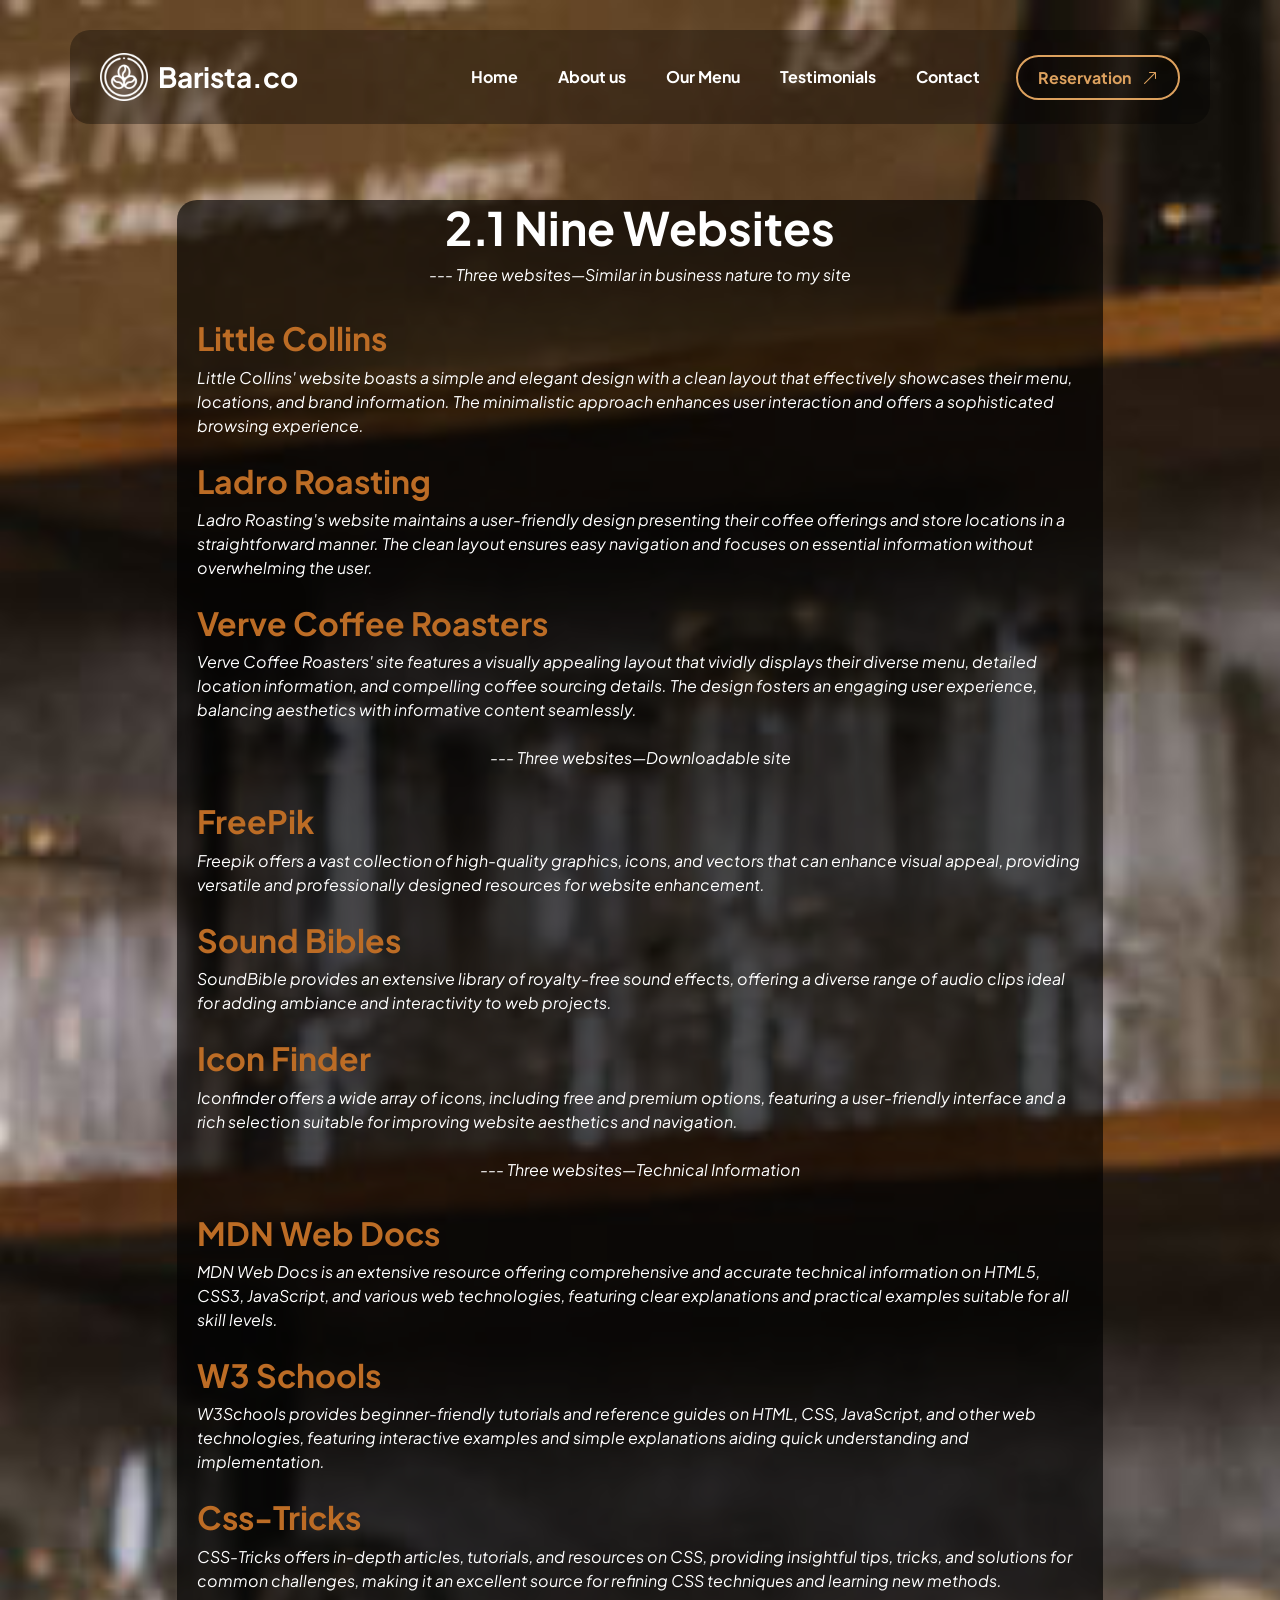
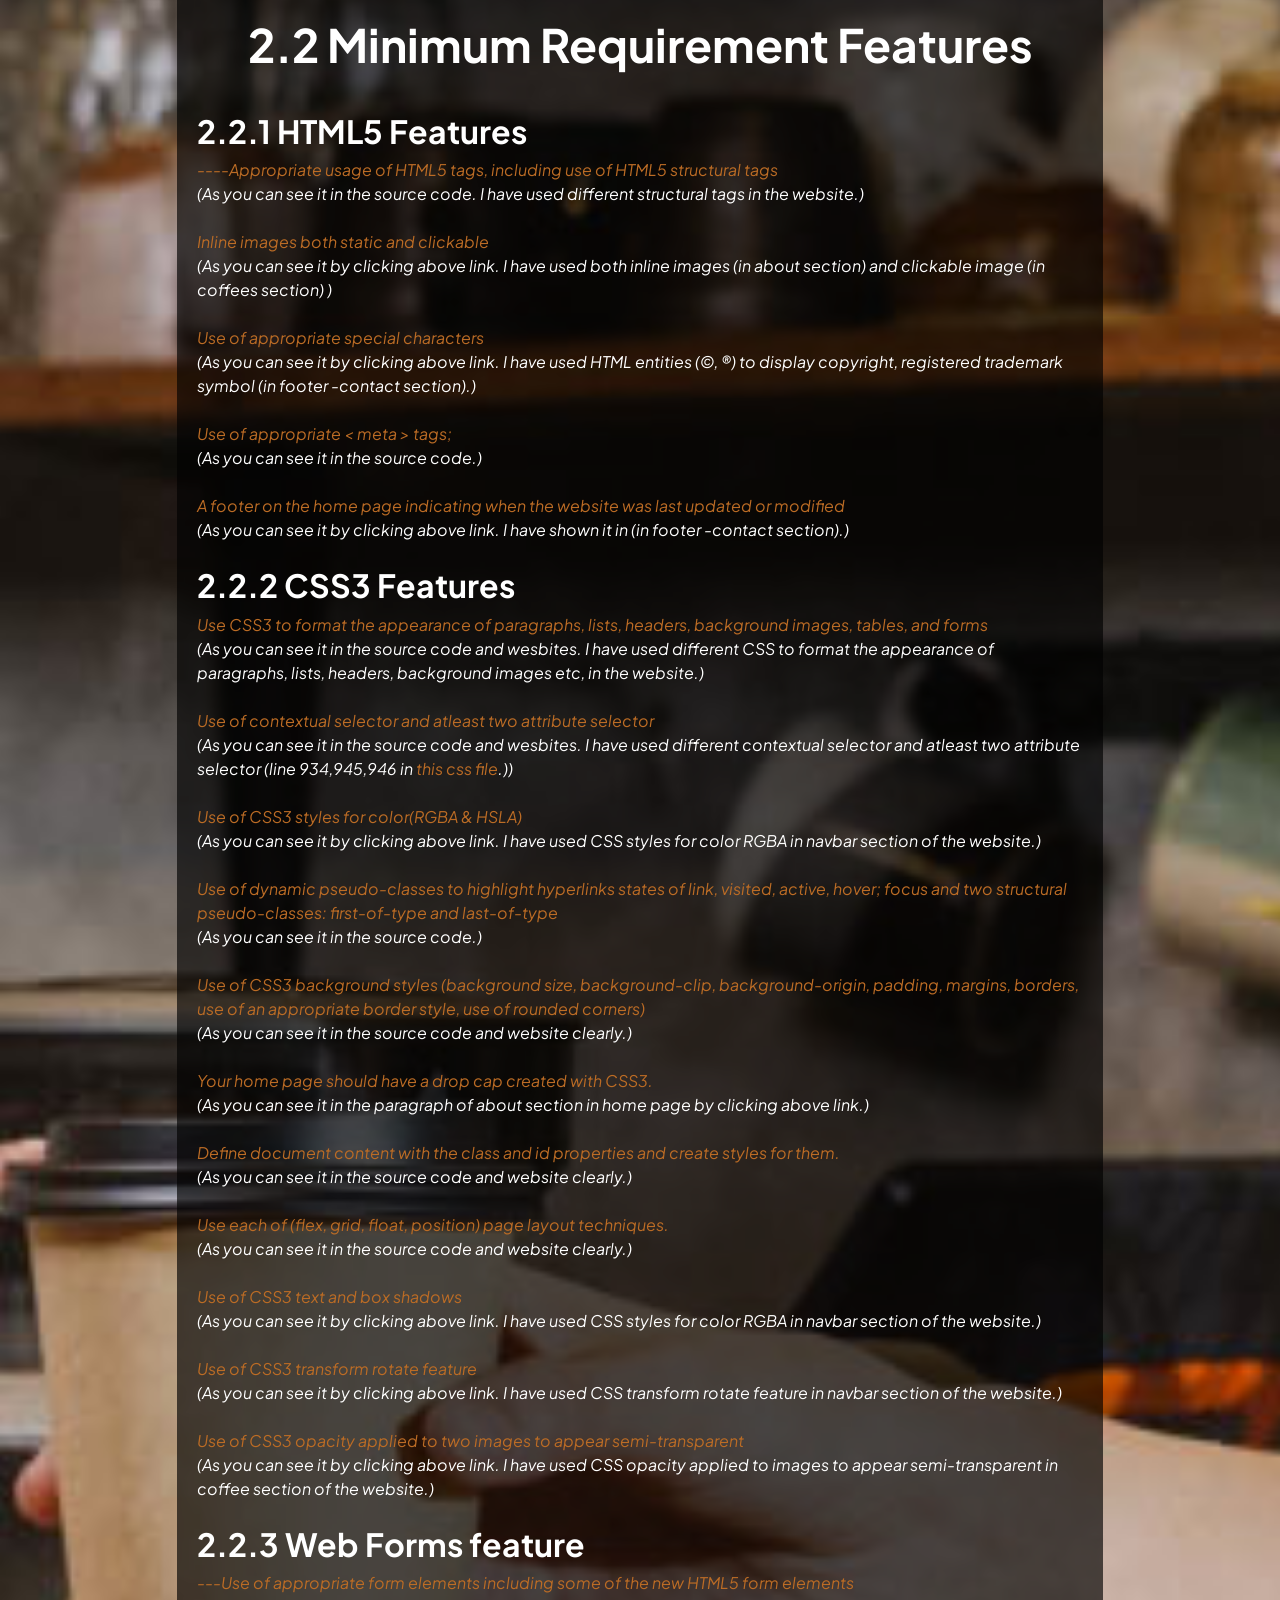
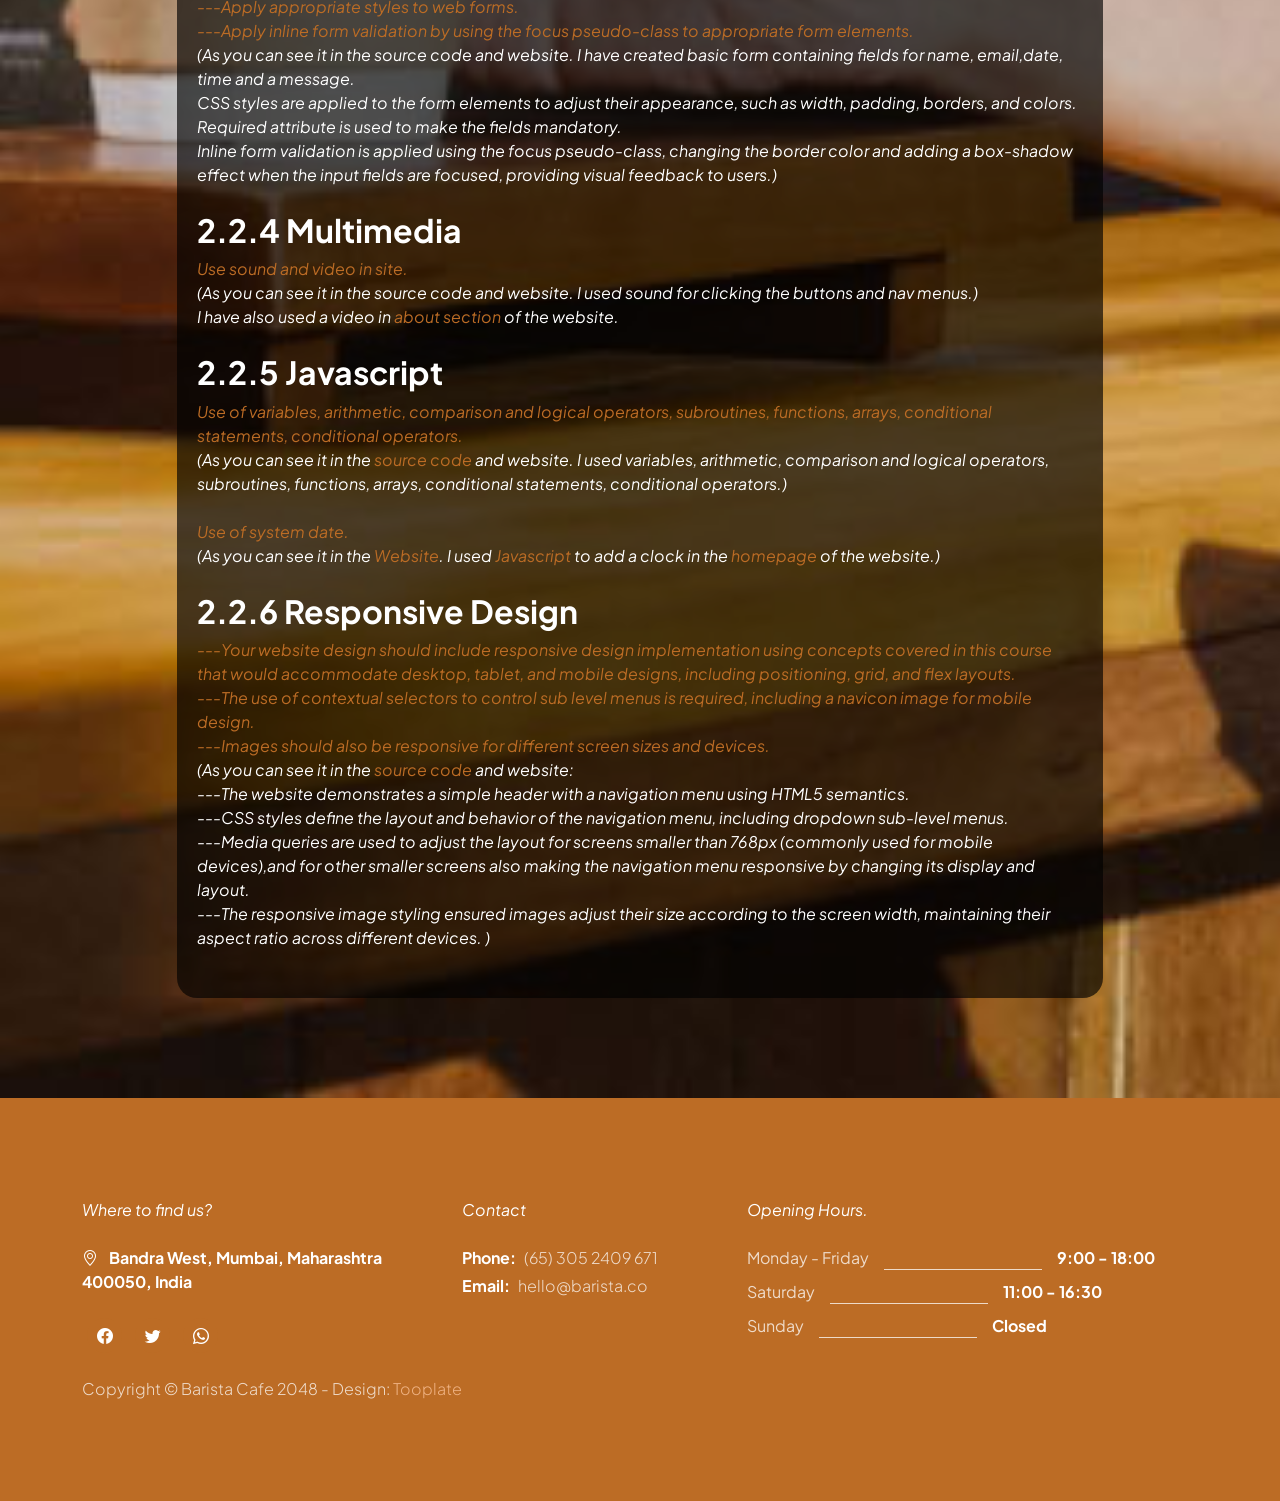
==== reference.html @ 6280be95 "Add files via upload intial commit" ====
<!doctype html>
<html lang="en">

<head>
    <meta charset="utf-8">
    <meta name="viewport" content="width=device-width, initial-scale=1">

    <meta name="description" content="">
    <meta name="author" content="">

    <title>Cross Reference - Barista Cafe</title>

    <!-- favicon link -->
    <link rel="icon" href="images/coffee-beans.png">

    <!-- CSS FILES -->
    <link rel="preconnect" href="https://fonts.googleapis.com">

    <link rel="preconnect" href="https://fonts.gstatic.com" crossorigin>

    <link
        href="https://fonts.googleapis.com/css2?family=Plus+Jakarta+Sans:ital,wght@0,200;0,400;0,600;0,700;1,200;1,700&display=swap"
        rel="stylesheet">

    <link href="css/bootstrap.min.css" rel="stylesheet">

    <link href="css/bootstrap-icons.css" rel="stylesheet">

    <link href="css/vegas.min.css" rel="stylesheet">

    <link href="css/tooplate-barista.css" rel="stylesheet">
    <!--

Tooplate 2137 Barista

https://www.tooplate.com/view/2137-barista-cafe

Bootstrap 5 HTML CSS Template

-->
</head>

<body class="reservation-page">

    <main>
        <nav class="navbar navbar-expand-lg">
            <div class="container">
                <a class="navbar-brand d-flex align-items-center" href="index.html">
                    <img src="images/coffee-beans.png" class="navbar-brand-image img-fluid" alt="">
                    Barista.co
                </a>

                <button class="navbar-toggler" type="button" data-bs-toggle="collapse" data-bs-target="#navbarNav"
                    aria-controls="navbarNav" aria-expanded="false" aria-label="Toggle navigation">
                    <span class="navbar-toggler-icon"></span>
                </button>

                <div class="collapse navbar-collapse" id="navbarNav">
                    <ul class="navbar-nav ms-lg-auto">
                        <li class="nav-item">
                            <a class="nav-link" href="index.html#section_1">Home</a>
                        </li>

                        <li class="nav-item">
                            <a class="nav-link" href="index.html#section_2">About us</a>
                        </li>

                        <li class="nav-item">
                            <a class="nav-link" href="index.html#section_3">Our Menu</a>
                        </li>

                        <li class="nav-item">
                            <a class="nav-link" href="index.html#section_4">Testimonials</a>
                        </li>

                        <li class="nav-item">
                            <a class="nav-link" href="index.html#section_5">Contact</a>
                        </li>
                    </ul>

                    <div class="ms-lg-3">
                        <a class="btn custom-btn custom-border-btn" href="reservation.html">
                            Reservation
                            <i class="bi-arrow-up-right ms-2"></i>
                        </a>
                    </div>
                </div>
            </div>
        </nav>

        <!-- audio -->
        <audio id="audioPlayer">
            <source src="audios/click-sfx.mp3" type="audio/mpeg">
            Your browser does not support the audio element.
        </audio>
        <!-- audio -->


        <section class="booking-section section-padding">
            <div class="container">
                <div class="row">

                    <div class="col-lg-10 col-12 mx-auto">
                        <div class="booking-form-wrap">
                            <div class="row">
                                <div class="col-12 p-0">
                                    <!-- ############### 2.1 Nine Websites ###################-->
                                    <div class="text-center mb-4 pb-lg-2">
                                        <h2 class="text-white">2.1 Nine Websites</h2>
                                        <em class="text-white">--- Three websites—Similar in business nature to my
                                            site</em>
                                    </div>

                                    <div class="text-left p-0-2">

                                        <div class="mb-3 pb-lg-2">
                                            <h3 class="text-white"><a href="https://www.littlecollinsnyc.com/"
                                                    target="_blank">Little
                                                    Collins</a></h3>
                                            <em class="text-white">Little Collins' website boasts a simple and
                                                elegant design with a clean layout that effectively showcases their
                                                menu,
                                                locations, and brand information. The minimalistic approach enhances
                                                user
                                                interaction and offers a sophisticated browsing experience.</em>
                                        </div>

                                        <div class="mb-3 pb-lg-2">
                                            <h3 class="text-white"><a href="https://www.caffeladro.com/"
                                                    target="_blank">Ladro
                                                    Roasting</a>
                                            </h3>
                                            <em class="text-white">Ladro Roasting's website maintains a user-friendly
                                                design presenting their coffee offerings and store locations in a
                                                straightforward manner. The clean layout ensures easy navigation and
                                                focuses
                                                on essential information without overwhelming the user.</em>
                                        </div>

                                        <div class="mb-3 pb-lg-2">
                                            <h3 class="text-white"><a href="https://www.vervecoffee.com/"
                                                    target="_blank">Verve Coffee
                                                    Roasters</a></h3>
                                            <em class="text-white">Verve Coffee Roasters' site features a visually
                                                appealing layout that vividly displays their diverse menu, detailed
                                                location
                                                information, and compelling coffee sourcing details. The design fosters
                                                an
                                                engaging user experience, balancing aesthetics with informative content
                                                seamlessly.</em>
                                        </div>

                                    </div>

                                    <div class="text-center mb-4 pb-lg-2">
                                        <em class="text-white">--- Three websites—Downloadable
                                            site</em>
                                    </div>
                                    <div class="text-left p-0-2">

                                        <div class="mb-3 pb-lg-2">
                                            <h3 class="text-white"><a href="https://www.freepik.com/"
                                                    target="_blank">FreePik</a></h3>
                                            <em class="text-white">Freepik offers a vast collection of high-quality
                                                graphics, icons, and vectors that can enhance visual appeal, providing
                                                versatile and professionally designed resources for website
                                                enhancement.</em>
                                        </div>

                                        <div class="mb-3 pb-lg-2">
                                            <h3 class="text-white"><a href="https://soundbible.com/"
                                                    target="_blank">Sound Bibles</a>
                                            </h3>
                                            <em class="text-white"> SoundBible provides an extensive library of
                                                royalty-free sound effects, offering a diverse range of audio clips
                                                ideal for adding ambiance and interactivity to web projects.</em>
                                        </div>

                                        <div class="mb-3 pb-lg-2">
                                            <h3 class="text-white"><a href="https://www.iconfinder.com/"
                                                    target="_blank">Icon Finder</a></h3>
                                            <em class="text-white"> Iconfinder offers a wide array of icons, including
                                                free and premium options, featuring a user-friendly interface and a rich
                                                selection suitable for improving website aesthetics and navigation.</em>
                                        </div>

                                    </div>

                                    <div class="text-center mb-4 pb-lg-2">
                                        <em class="text-white">--- Three websites—Technical Information</em>
                                    </div>

                                    <div class="text-left p-0-2">

                                        <div class="mb-3 pb-lg-2">
                                            <h3 class="text-white"><a href="https://developer.mozilla.org/en-US/"
                                                    target="_blank">MDN Web Docs</a></h3>
                                            <em class="text-white">MDN Web Docs is an extensive resource offering
                                                comprehensive and accurate technical information on HTML5, CSS3,
                                                JavaScript, and various web technologies, featuring clear explanations
                                                and practical examples suitable for all skill levels.</em>
                                        </div>

                                        <div class="mb-3 pb-lg-2">
                                            <h3 class="text-white"><a href="https://www.w3schools.com/"
                                                    target="_blank">W3
                                                    Schools</a>
                                            </h3>
                                            <em class="text-white"> W3Schools provides beginner-friendly tutorials and
                                                reference guides on HTML, CSS, JavaScript, and other web technologies,
                                                featuring interactive examples and simple explanations aiding quick
                                                understanding and implementation.</em>
                                        </div>

                                        <div class="mb-3 pb-lg-2">
                                            <h3 class="text-white"><a href="https://css-tricks.com/"
                                                    target="_blank">Css-Tricks</a></h3>
                                            <em class="text-white">CSS-Tricks offers in-depth articles, tutorials, and
                                                resources on CSS, providing insightful tips, tricks, and solutions for
                                                common challenges, making it an excellent source for refining CSS
                                                techniques and learning new methods.</em>
                                        </div>

                                    </div>

                                    <!-- ######################################################## -->

                                    <!-- ################ 2.2 Minimum Requirement Features ###########-->
                                    <div class="text-center mb-4 pb-lg-2">
                                        <h2 class="text-white">2.2 Minimum Requirement Features</h2>
                                    </div>

                                    <div class="text-left p-0-2">
                                        <div class="mb-3 pb-lg-2">

                                            <!-- 2.2.1 HTML5 Features -->
                                            <h3 class="text-white">2.2.1 HTML5 Features </h3>
                                            <em class="text-white">

                                                <a href="index.html">
                                                    ----Appropriate usage of HTML5 tags, including use of HTML5
                                                    structural tags
                                                </a>
                                                <br>
                                                <em>(As you can see it in the source code. I have used different
                                                    structural tags in the website.)
                                                </em>
                                                <br>
                                                <br>

                                                <a href="index.html#section_3">
                                                    Inline images both static and clickable
                                                </a>
                                                <br>
                                                <em>(As you can see it by clicking above link. I have used both inline
                                                    images (in about section) and clickable image (in coffees section) )
                                                </em>
                                                <br>
                                                <br>

                                                <a href="index.html#section_6">
                                                    Use of appropriate special characters
                                                </a>
                                                <br>
                                                <em>(As you can see it by clicking above link. I have used HTML entities
                                                    (&copy;, &reg;) to display copyright, registered trademark symbol
                                                    (in footer -contact section).)
                                                </em>
                                                <br>
                                                <br>

                                                <a href="#">
                                                    Use of appropriate
                                                    &lt; meta &gt tags;
                                                </a>
                                                <br>
                                                <em>(As you can see it in the source code.)
                                                </em>
                                                <br>
                                                <br>

                                                <a href="index.html#section_6">
                                                    A footer on the home page indicating when the website was last
                                                    updated or modified
                                                </a>
                                                <br>
                                                <em>(As you can see it by clicking above link. I have shown it in
                                                    (in footer -contact section).)
                                                </em>
                                                <br>
                                                <br>
                                            </em>
                                            <!-- 2.2.1 HTML5 Features -->

                                            <!-- 2.2.2 CSS3 Features -->
                                            <h3 class="text-white">2.2.2 CSS3 Features </h3>
                                            <em class="text-white">

                                                <a href="index.html">
                                                    Use CSS3 to format the appearance of paragraphs, lists, headers,
                                                    background images, tables, and forms
                                                </a>
                                                <br>
                                                <em>(As you can see it in the source code and wesbites. I have used
                                                    different CSS to format the appearance of paragraphs, lists,
                                                    headers,
                                                    background images etc, in the website.)
                                                </em>
                                                <br>
                                                <br>

                                                <a href="#">
                                                    Use of contextual selector and atleast two attribute selector
                                                </a>
                                                <br>
                                                <em>(As you can see it in the source code and wesbites. I have used
                                                    different
                                                    contextual selector and atleast two attribute selector (line
                                                    934,945,946 in <a href="css/tooplate-barista.css">this css
                                                        file</a>.))
                                                    <br>
                                                    <br>

                                                    <a href="index.html">
                                                        Use of CSS3 styles for color(RGBA & HSLA)
                                                    </a>
                                                    <br>
                                                    <em>(As you can see it by clicking above link. I have used CSS
                                                        styles for color RGBA in navbar section of the website.)
                                                    </em>
                                                    <br>
                                                    <br>

                                                    <a href="css/tooplate-barista.css">
                                                        Use of dynamic pseudo-classes to highlight hyperlinks states of
                                                        link, visited, active, hover; focus and two structural
                                                        pseudo-classes: first-of-type and last-of-type
                                                    </a>
                                                    <br>
                                                    <em>(As you can see it in the source code.)
                                                    </em>
                                                    <br>
                                                    <br>

                                                    <a href="css/tooplate-barista.css">
                                                        Use of CSS3 background styles (background size, background-clip,
                                                        background-origin, padding, margins, borders, use of an
                                                        appropriate border style, use of rounded corners)
                                                    </a>
                                                    <br>
                                                    <em>(As you can see it in the source code and website clearly.)
                                                    </em>
                                                    <br>
                                                    <br>

                                                    <a href="index.html#section_2">
                                                        Your home page should have a drop cap created with CSS3.
                                                    </a>
                                                    <br>
                                                    <em>(As you can see it in the paragraph of about section in home
                                                        page by clicking above link.)
                                                    </em>
                                                    <br>
                                                    <br>

                                                    <a href="css/tooplate-barista.css">
                                                        Define document content with the class and id properties and
                                                        create styles for them.
                                                    </a>
                                                    <br>
                                                    <em>(As you can see it in the source code and website clearly.)
                                                    </em>
                                                    <br>
                                                    <br>

                                                    <a href="css/tooplate-barista.css">
                                                        Use each of (flex, grid, float, position) page layout
                                                        techniques.
                                                    </a>
                                                    <br>
                                                    <em>(As you can see it in the source code and website clearly.)
                                                    </em>
                                                    <br>
                                                    <br>

                                                    <a href="index.html">
                                                        Use of CSS3 text and box shadows
                                                    </a>
                                                    <br>
                                                    <em>(As you can see it by clicking above link. I have used CSS
                                                        styles for color RGBA in navbar section of the website.)
                                                    </em>
                                                    <br>
                                                    <br>

                                                    <a href="index.html">
                                                        Use of CSS3 transform rotate feature
                                                    </a>
                                                    <br>
                                                    <em>(As you can see it by clicking above link. I have used CSS
                                                        transform rotate feature in navbar section of the website.)
                                                    </em>
                                                    <br>
                                                    <br>

                                                    <a href="index.html#section_3">
                                                        Use of CSS3 opacity applied to two images to appear
                                                        semi-transparent
                                                    </a>
                                                    <br>
                                                    <em>(As you can see it by clicking above link. I have used CSS
                                                        opacity applied to images to appear
                                                        semi-transparent in coffee section of the website.)
                                                    </em>
                                                    <br>
                                                    <br>
                                                </em>
                                            </em>
                                            <!-- 2.2.2 CSS3 Features -->


                                            <!-- 2.2.3 Web Forms -->
                                            <h3 class="text-white">2.2.3 Web Forms feature </h3>
                                            <em class="text-white">

                                                <a href="index.html">
                                                    ---Use of appropriate form elements including some of the new HTML5
                                                    form elements
                                                    <br>
                                                    ---Apply appropriate styles to web forms.
                                                    <br>
                                                    ---Apply inline form validation by using the focus pseudo-class to
                                                    appropriate form elements.
                                                </a>
                                                <br>
                                                <em>(As you can see it in the source code and website. I have created
                                                    basic form containing fields for name, email,date, time
                                                    and a message.
                                                    <br>
                                                    CSS styles are applied to the form elements to adjust their
                                                    appearance, such as width, padding, borders, and colors.
                                                    <br>
                                                    Required attribute is used to make the fields mandatory.
                                                    <br>
                                                    Inline form validation is applied using the focus pseudo-class,
                                                    changing the border color and adding a box-shadow effect when the
                                                    input fields are focused, providing visual feedback to users.)
                                                </em>
                                                <br>
                                                <br>
                                            </em>
                                            <!-- 2.2.3 Web Forms -->

                                            <!-- 2.2.4 Multimedia -->
                                            <h3 class="text-white">2.2.4 Multimedia </h3>
                                            <em class="text-white">

                                                <a href="index.html">
                                                    Use sound and video in site.
                                                </a>
                                                <br>
                                                <em>(As you can see it in the source code and website. I used sound for
                                                    clicking the buttons and nav menus.)
                                                    <br>
                                                    I have also used a video in <a href="index.html#section_2">about
                                                        section</a>
                                                    of the
                                                    website.
                                                </em>
                                                <br>
                                                <br>
                                            </em>
                                            <!-- 2.2.4 Multimedia -->

                                            <!-- 2.2.5 Javascript -->
                                            <h3 class="text-white">2.2.5 Javascript </h3>

                                            <em class="text-white">
                                                <a href="js/">
                                                    Use of variables, arithmetic, comparison and logical operators,
                                                    subroutines, functions, arrays, conditional statements, conditional
                                                    operators.
                                                </a>
                                                <br>
                                                <em>(As you can see it in the <a href="js/">source code</a> and website.
                                                    I used variables,
                                                    arithmetic, comparison and logical operators,
                                                    subroutines, functions, arrays, conditional statements, conditional
                                                    operators.)
                                                </em>
                                                <br>
                                                <br>

                                                <a href="index.html">
                                                    Use of system date.
                                                </a>
                                                <br>
                                                <em>(As you can see it in the <a href="index.html">Website</a>.
                                                    I used <a href="js/site-clock.js">Javascript</a> to add a clock in
                                                    the <a href="index.html">homepage</a> of the website.)
                                                </em>
                                                <br>
                                                <br>
                                            </em>
                                            <!-- 2.2.5 Javascript -->

                                            <!-- 2.2.6  Responsive Design -->
                                            <h3 class="text-white">2.2.6 Responsive Design </h3>

                                            <em class="text-white">
                                                <a href="index.html">
                                                    ---Your website design should include responsive design
                                                    implementation
                                                    using concepts covered in this course that would accommodate
                                                    desktop, tablet, and mobile designs, including positioning, grid,
                                                    and flex layouts.
                                                    <br>
                                                    ---The use of contextual selectors to control sub level menus is
                                                    required, including a navicon image for mobile design.
                                                    <br>
                                                    ---Images should also be responsive for different screen sizes and
                                                    devices.
                                                </a>
                                                <br>
                                                <em>(As you can see it in the <a href="css/">source code</a> and
                                                    website:
                                                    <br>
                                                    ---The website demonstrates a simple header with a navigation menu
                                                    using HTML5 semantics.
                                                    <br>
                                                    ---CSS styles define the layout and behavior of the navigation menu,
                                                    including dropdown sub-level menus.
                                                    <br>
                                                    ---Media queries are used to adjust the layout for screens smaller
                                                    than
                                                    768px (commonly used for mobile devices),and for other smaller
                                                    screens also making the navigation menu
                                                    responsive by changing its display and layout.
                                                    <br>
                                                    ---The responsive image styling ensured images adjust their size
                                                    according to the screen width, maintaining their aspect ratio across
                                                    different devices.
                                                    )
                                                </em>
                                                <br>
                                                <br>
                                            </em>
                                            <!-- 2.2.6 Responsive Design -->
                                        </div>
                                    </div>


                                    <!-- ######################################################## -->

                                </div>

                            </div>
                        </div>

                    </div>
                </div>
        </section>


        <footer class="site-footer">
            <div class="container">
                <div class="row">

                    <div class="col-lg-4 col-12 me-auto">
                        <em class="text-white d-block mb-4">Where to find us?</em>

                        <strong class="text-white">
                            <i class="bi-geo-alt me-2"></i>
                            Bandra West, Mumbai, Maharashtra 400050, India
                        </strong>

                        <ul class="social-icon mt-4">
                            <li class="social-icon-item">
                                <a href="#" class="social-icon-link bi-facebook">
                                </a>
                            </li>

                            <li class="social-icon-item">
                                <a href="https://x.com/minthu" target="_new" class="social-icon-link bi-twitter">
                                </a>
                            </li>

                            <li class="social-icon-item">
                                <a href="#" class="social-icon-link bi-whatsapp">
                                </a>
                            </li>
                        </ul>
                    </div>

                    <div class="col-lg-3 col-12 mt-4 mb-3 mt-lg-0 mb-lg-0">
                        <em class="text-white d-block mb-4">Contact</em>

                        <p class="d-flex mb-1">
                            <strong class="me-2">Phone:</strong>
                            <a href="tel: 305-240-9671" class="site-footer-link">
                                (65)
                                305 2409 671
                            </a>
                        </p>

                        <p class="d-flex">
                            <strong class="me-2">Email:</strong>

                            <a href="mailto:info@yourgmail.com" class="site-footer-link">
                                hello@barista.co
                            </a>
                        </p>
                    </div>


                    <div class="col-lg-5 col-12">
                        <em class="text-white d-block mb-4">Opening Hours.</em>

                        <ul class="opening-hours-list">
                            <li class="d-flex">
                                Monday - Friday
                                <span class="underline"></span>

                                <strong>9:00 - 18:00</strong>
                            </li>

                            <li class="d-flex">
                                Saturday
                                <span class="underline"></span>

                                <strong>11:00 - 16:30</strong>
                            </li>

                            <li class="d-flex">
                                Sunday
                                <span class="underline"></span>

                                <strong>Closed</strong>
                            </li>
                        </ul>
                    </div>

                    <div class="col-lg-8 col-12 mt-4">
                        <p class="copyright-text mb-0">Copyright © Barista Cafe 2048
                            - Design: <a rel="sponsored" href="https://www.tooplate.com" target="_blank">Tooplate</a>
                        </p>
                    </div>

                </div>
        </footer>
    </main>


    <!-- JAVASCRIPT FILES -->
    <script src="js/jquery.min.js"></script>
    <script src="js/bootstrap.min.js"></script>
    <script src="js/jquery.sticky.js"></script>
    <script src="js/vegas.min.js"></script>
    <script src="js/custom.js"></script>
    <script src="js/clicksound.js"></script>

</body>

</html>
---- css/vegas.min.css ----
.vegas-content-scrollable,
.vegas-overlay,
.vegas-slide,
.vegas-slide-inner,
.vegas-timer {
    position: absolute;
    top: 0;
    left: 0;
    bottom: 0;
    right: 0;
    overflow: hidden;
    border: none;
    padding: 0;
    margin: 0
}

.vegas-content-scrollable {
    position: relative;
    height: 100%;
    overflow: auto
}

.vegas-overlay {
    opacity: .5;
    background: url(./overlays/02.png) center center
}

.vegas-timer {
    top: auto;
    bottom: 0;
    height: 2px
}

.vegas-timer-progress {
    width: 0%;
    height: 100%;
    background: #fff;
    transition: width ease-out
}

.vegas-timer-running .vegas-timer-progress {
    width: 100%
}

.vegas-slide,
.vegas-slide-inner {
    margin: 0;
    padding: 0;
    background: center center no-repeat;
    transform: translateZ(0);
    will-change: transform, opacity
}

body .vegas-container {
    overflow: hidden !important;
    position: relative
}

.vegas-video {
    min-width: 100%;
    min-height: 100%;
    width: auto;
    height: auto
}

body.vegas-container {
    overflow: auto;
    position: static;
    z-index: -2
}

body.vegas-container>.vegas-overlay,
body.vegas-container>.vegas-slide,
body.vegas-container>.vegas-timer {
    position: fixed;
    z-index: -1
}

.vegas-transition-blur,
.vegas-transition-blur2 {
    opacity: 0;
    filter: blur(32px) brightness(1.01)
}

.vegas-transition-blur-in,
.vegas-transition-blur2-in {
    opacity: 1;
    filter: blur(0) brightness(1.01)
}

.vegas-transition-blur2-out {
    opacity: 0
}

.vegas-transition-burn,
.vegas-transition-burn2 {
    opacity: 0;
    filter: contrast(1000%) saturate(1000%)
}

.vegas-transition-burn-in,
.vegas-transition-burn2-in {
    opacity: 1;
    filter: contrast(100%) saturate(100%)
}

.vegas-transition-burn2-out {
    opacity: 0;
    filter: contrast(1000%) saturate(1000%)
}

.vegas-transition-fade,
.vegas-transition-fade2 {
    opacity: 0
}

.vegas-transition-fade-in,
.vegas-transition-fade2-in {
    opacity: 1
}

.vegas-transition-fade2-out {
    opacity: 0
}

.vegas-transition-flash,
.vegas-transition-flash2 {
    opacity: 0;
    filter: brightness(25)
}

.vegas-transition-flash-in,
.vegas-transition-flash2-in {
    opacity: 1;
    filter: brightness(1)
}

.vegas-transition-flash2-out {
    opacity: 0;
    filter: brightness(25)
}

.vegas-transition-negative,
.vegas-transition-negative2 {
    opacity: 0;
    filter: invert(100%)
}

.vegas-transition-negative-in,
.vegas-transition-negative2-in {
    opacity: 1;
    filter: invert(0)
}

.vegas-transition-negative2-out {
    opacity: 0;
    filter: invert(100%)
}

.vegas-transition-slideDown,
.vegas-transition-slideDown2 {
    transform: translateY(-100%)
}

.vegas-transition-slideDown-in,
.vegas-transition-slideDown2-in {
    transform: translateY(0)
}

.vegas-transition-slideDown2-out {
    transform: translateY(100%)
}

.vegas-transition-slideLeft,
.vegas-transition-slideLeft2 {
    transform: translateX(100%)
}

.vegas-transition-slideLeft-in,
.vegas-transition-slideLeft2-in {
    transform: translateX(0)
}

.vegas-transition-slideLeft2-out,
.vegas-transition-slideRight,
.vegas-transition-slideRight2 {
    transform: translateX(-100%)
}

.vegas-transition-slideRight-in,
.vegas-transition-slideRight2-in {
    transform: translateX(0)
}

.vegas-transition-slideRight2-out {
    transform: translateX(100%)
}

.vegas-transition-slideUp,
.vegas-transition-slideUp2 {
    transform: translateY(100%)
}

.vegas-transition-slideUp-in,
.vegas-transition-slideUp2-in {
    transform: translateY(0)
}

.vegas-transition-slideUp2-out {
    transform: translateY(-100%)
}

.vegas-transition-swirlLeft,
.vegas-transition-swirlLeft2 {
    transform: scale(2) rotate(35deg);
    opacity: 0
}

.vegas-transition-swirlLeft-in,
.vegas-transition-swirlLeft2-in {
    transform: scale(1) rotate(0);
    opacity: 1
}

.vegas-transition-swirlLeft2-out,
.vegas-transition-swirlRight,
.vegas-transition-swirlRight2 {
    transform: scale(2) rotate(-35deg);
    opacity: 0
}

.vegas-transition-swirlRight-in,
.vegas-transition-swirlRight2-in {
    transform: scale(1) rotate(0);
    opacity: 1
}

.vegas-transition-swirlRight2-out {
    transform: scale(2) rotate(35deg);
    opacity: 0
}

.vegas-transition-zoomIn,
.vegas-transition-zoomIn2 {
    transform: scale(0);
    opacity: 0
}

.vegas-transition-zoomIn-in,
.vegas-transition-zoomIn2-in {
    transform: scale(1);
    opacity: 1
}

.vegas-transition-zoomIn2-out,
.vegas-transition-zoomOut,
.vegas-transition-zoomOut2 {
    transform: scale(2);
    opacity: 0
}

.vegas-transition-zoomOut-in,
.vegas-transition-zoomOut2-in {
    transform: scale(1);
    opacity: 1
}

.vegas-transition-zoomOut2-out {
    transform: scale(0);
    opacity: 0
}

.vegas-animation-kenburns {
    -webkit-animation: kenburns ease-out;
    animation: kenburns ease-out
}

@-webkit-keyframes kenburns {
    0% {
        transform: scale(1.5)
    }

    100% {
        transform: scale(1)
    }
}

@keyframes kenburns {
    0% {
        transform: scale(1.5)
    }

    100% {
        transform: scale(1)
    }
}

.vegas-animation-kenburnsDownLeft {
    -webkit-animation: kenburnsDownLeft ease-out;
    animation: kenburnsDownLeft ease-out
}

@-webkit-keyframes kenburnsDownLeft {
    0% {
        transform: scale(1.5) translate(10%, -10%)
    }

    100% {
        transform: scale(1) translate(0, 0)
    }
}

@keyframes kenburnsDownLeft {
    0% {
        transform: scale(1.5) translate(10%, -10%)
    }

    100% {
        transform: scale(1) translate(0, 0)
    }
}

.vegas-animation-kenburnsDownRight {
    -webkit-animation: kenburnsDownRight ease-out;
    animation: kenburnsDownRight ease-out
}

@-webkit-keyframes kenburnsDownRight {
    0% {
        transform: scale(1.5) translate(-10%, -10%)
    }

    100% {
        transform: scale(1) translate(0, 0)
    }
}

@keyframes kenburnsDownRight {
    0% {
        transform: scale(1.5) translate(-10%, -10%)
    }

    100% {
        transform: scale(1) translate(0, 0)
    }
}

.vegas-animation-kenburnsDown {
    -webkit-animation: kenburnsDown ease-out;
    animation: kenburnsDown ease-out
}

@-webkit-keyframes kenburnsDown {
    0% {
        transform: scale(1.5) translate(0, -10%)
    }

    100% {
        transform: scale(1) translate(0, 0)
    }
}

@keyframes kenburnsDown {
    0% {
        transform: scale(1.5) translate(0, -10%)
    }

    100% {
        transform: scale(1) translate(0, 0)
    }
}

.vegas-animation-kenburnsLeft {
    -webkit-animation: kenburnsLeft ease-out;
    animation: kenburnsLeft ease-out
}

@-webkit-keyframes kenburnsLeft {
    0% {
        transform: scale(1.5) translate(10%, 0)
    }

    100% {
        transform: scale(1) translate(0, 0)
    }
}

@keyframes kenburnsLeft {
    0% {
        transform: scale(1.5) translate(10%, 0)
    }

    100% {
        transform: scale(1) translate(0, 0)
    }
}

.vegas-animation-kenburnsRight {
    -webkit-animation: kenburnsRight ease-out;
    animation: kenburnsRight ease-out
}

@-webkit-keyframes kenburnsRight {
    0% {
        transform: scale(1.5) translate(-10%, 0)
    }

    100% {
        transform: scale(1) translate(0, 0)
    }
}

@keyframes kenburnsRight {
    0% {
        transform: scale(1.5) translate(-10%, 0)
    }

    100% {
        transform: scale(1) translate(0, 0)
    }
}

.vegas-animation-kenburnsUpLeft {
    -webkit-animation: kenburnsUpLeft ease-out;
    animation: kenburnsUpLeft ease-out
}

@-webkit-keyframes kenburnsUpLeft {
    0% {
        transform: scale(1.5) translate(10%, 10%)
    }

    100% {
        transform: scale(1) translate(0, 0)
    }
}

@keyframes kenburnsUpLeft {
    0% {
        transform: scale(1.5) translate(10%, 10%)
    }

    100% {
        transform: scale(1) translate(0, 0)
    }
}

.vegas-animation-kenburnsUpRight {
    -webkit-animation: kenburnsUpRight ease-out;
    animation: kenburnsUpRight ease-out
}

@-webkit-keyframes kenburnsUpRight {
    0% {
        transform: scale(1.5) translate(-10%, 10%)
    }

    100% {
        transform: scale(1) translate(0, 0)
    }
}

@keyframes kenburnsUpRight {
    0% {
        transform: scale(1.5) translate(-10%, 10%)
    }

    100% {
        transform: scale(1) translate(0, 0)
    }
}

.vegas-animation-kenburnsUp {
    -webkit-animation: kenburnsUp ease-out;
    animation: kenburnsUp ease-out
}

@-webkit-keyframes kenburnsUp {
    0% {
        transform: scale(1.5) translate(0, 10%)
    }

    100% {
        transform: scale(1) translate(0, 0)
    }
}

@keyframes kenburnsUp {
    0% {
        transform: scale(1.5) translate(0, 10%)
    }

    100% {
        transform: scale(1) translate(0, 0)
    }
}

/*# sourceMappingURL=vegas.min.css.map */
---- css/tooplate-barista.css ----
/*

Tooplate 2137 Barista

https://www.tooplate.com/view/2137-barista-cafe

*/

/*---------------------------------------
  CUSTOM PROPERTIES ( VARIABLES )             
-----------------------------------------*/
:root {
  --white-color: #ffffff;
  --primary-color: #BC6C25;
  --secondary-color: #DDA15E;
  --section-bg-primary-color: #b78752;
  --section-bg-secondary-color: #DDA15E;
  --custom-btn-bg-color: #BC6C25;
  --custom-btn-bg-hover-color: #DDA15E;
  --dark-color: #000000;
  --p-color: #717275;
  --border-color: #7fffd4;
  --link-hover-color: #E76F51;

  --body-font-family: 'Plus Jakarta Sans', sans-serif;

  --h1-font-size: 68px;
  --h2-font-size: 46px;
  --h3-font-size: 32px;
  --h4-font-size: 28px;
  --h5-font-size: 24px;
  --h6-font-size: 22px;
  --p-font-size: 20px;
  --btn-font-size: 16px;
  --form-btn-font-size: 18px;
  --menu-font-size: 16px;

  --border-radius-large: 100px;
  --border-radius-medium: 20px;
  --border-radius-small: 10px;

  --font-weight-thin: 200;
  --font-weight-light: 300;
  --font-weight-normal: 400;
  --font-weight-bold: 700;
}

body {
  background-color: var(--white-color);
  font-family: var(--body-font-family);
}


/*---------------------------------------
  TYPOGRAPHY               
-----------------------------------------*/

h2,
h3,
h4,
h5,
h6 {
  color: var(--dark-color);
}

h1,
h2,
h3,
h4,
h5,
h6 {
  font-weight: var(--font-weight-bold);
}

h1 {
  font-size: var(--h1-font-size);
}

h2 {
  font-size: var(--h2-font-size);
}

h3 {
  font-size: var(--h3-font-size);
}

h4 {
  font-size: var(--h4-font-size);
}

h5 {
  font-size: var(--h5-font-size);
}

h6 {
  font-size: var(--h6-font-size);
}

p {
  color: var(--p-color);
  font-size: var(--p-font-size);
  font-weight: var(--font-weight-light);
}

.p-0-2 {
  padding: 0rem 2rem;
}

ul li {
  color: var(--p-color);
  font-size: var(--p-font-size);
  font-weight: var(--font-weight-light);
}

a,
button {
  touch-action: manipulation;
  transition: all 0.3s;
}

a {
  display: inline-block;
  color: var(--primary-color);
  text-decoration: none;
}

a:hover {
  color: var(--link-hover-color);
}

b,
strong {
  font-weight: var(--font-weight-bold);
}


/*---------------------------------------
  SECTION               
-----------------------------------------*/
.section-padding {
  padding-top: 100px;
  padding-bottom: 100px;
}

.section-bg-primary {
  background-color: var(--section-bg-primary-color);
}

.section-bg-secondary {
  background-color: var(--section-bg-secondary-color);
}

.section-overlay {
  background-color: var(--dark-color);
  position: absolute;
  z-index: 9;
  top: 0;
  left: 0;
  pointer-events: none;
  width: 100%;
  height: 100%;
  opacity: 0.65;
}

.section-overlay+.container {
  position: relative;
  z-index: 22;
}

.back-top-icon {
  font-size: var(--h2-font-size);
}


/*---------------------------------------
  TIMELINE               
-----------------------------------------*/
.timeline {
  position: relative;
  max-width: 1200px;
  margin: 0 auto;
}

.timeline::after {
  content: '';
  position: absolute;
  width: 5px;
  background-color: var(--white-color);
  top: 0;
  bottom: 0;
  left: 50%;
  margin-left: -3px;
}

.timeline-container {
  padding: 10px 40px;
  padding-top: 0;
  position: relative;
  background-color: inherit;
  width: 50%;
}

.timeline-container::after {
  content: '';
  position: absolute;
  width: 25px;
  height: 25px;
  right: -12px;
  background-color: var(--white-color);
  border: 5px solid #7c5c52;
  top: 15px;
  border-radius: 50%;
  z-index: 1;
}

.timeline-container-left {
  left: 0;
}

.timeline-container-right {
  left: 50%;
}

.timeline-container-left::before {
  content: " ";
  height: 0;
  position: absolute;
  top: 9px;
  width: 0;
  z-index: 1;
  right: 25px;
  border: medium solid white;
  border-width: 20px 0 20px 20px;
  border-color: transparent transparent transparent white;
}

.timeline-container-right::before {
  content: " ";
  height: 0;
  position: absolute;
  top: 9px;
  width: 0;
  z-index: 1;
  left: 25px;
  border: medium solid white;
  border-width: 20px 20px 20px 0;
  border-color: transparent white transparent transparent;
}

.timeline-container-right::after {
  left: -13px;
}

.timeline-content {
  padding: 5px;
  background-color: var(--white-color);
  position: relative;
  border-radius: var(--border-radius-medium);
}

@media screen and (max-width: 991px) {
  .timeline::after {
    left: 31px;
  }

  .timeline-container {
    width: 100%;
    padding-left: 70px;
    padding-right: 25px;
  }

  .timeline-container::before {
    left: 58px;
    border: medium solid white;
    border-width: 20px 20px 20px 0;
    border-color: transparent white transparent transparent;
  }

  .timeline-container-left::after,
  .timeline-container-right::after {
    left: 6px;
  }

  .timeline-container-right {
    left: 0%;
  }
}


/*---------------------------------------
  CUSTOM BUTTON               
-----------------------------------------*/
.custom-btn {
  background: var(--custom-btn-bg-color);
  border: 2px solid transparent;
  border-radius: var(--border-radius-large);
  color: var(--white-color);
  font-size: var(--btn-font-size);
  font-weight: var(--font-weight-bold);
  line-height: normal;
  transition: all 0.3s;
  padding: 12px 28px;
}

.custom-btn:hover {
  background: var(--custom-btn-bg-hover-color);
  color: var(--white-color);
}

.custom-border-btn {
  background: transparent;
  border: 2px solid var(--white-color);
  color: var(--white-color);
}

.custom-border-btn:hover {
  background: var(--white-color);
  color: var(--secondary-color);
}

.custom-btn-bg-white {
  border-color: var(--white-color);
  color: var(--white-color);
}

.custom-btn-italic {
  font-style: italic;
}


/*---------------------------------------
  NAVIGATION BAR & OFFCANVAS              
-----------------------------------------*/
.sticky-wrapper {
  position: absolute;
  z-index: 999999;
  top: 0;
  right: 0;
  left: 0;
}

.sticky-wrapper.is-sticky .container {
  background: rgba(0, 0, 0, 0.65);
  border-radius: var(--border-radius-medium);
  padding: 15px 30px;
}

.navbar {
  background: transparent;
  z-index: 999999;
  padding-top: 30px;
  padding-bottom: 30px;
}

.navbar .container {
  background: rgba(0, 0, 0, 0.35);
  border-radius: var(--border-radius-medium);
  padding: 15px 30px;
}

.navbar-brand,
.navbar-brand:hover {
  font-size: var(--h4-font-size);
  font-weight: var(--font-weight-bold);
  display: block;
  color: var(--white-color);
}

.navbar .navbar-brand-image {
  filter: brightness(0) invert(1);
}

.navbar-brand-image {
  width: 48px;
  height: auto;
  margin-right: 10px;
}

.navbar .custom-btn {
  padding: 10px 20px;
}

.navbar-expand-lg .navbar-nav .nav-link {
  border-radius: var(--border-radius-large);
  margin: 10px;
  padding: 10px;
}

.navbar-nav .nav-link {
  display: inline-block;
  color: var(--white-color);
  font-size: var(--menu-font-size);
  font-weight: var(--font-weight-bold);
  padding-top: 15px;
  padding-bottom: 15px;
}

.navbar-nav .nav-link.active,
.navbar-nav .nav-link:hover {
  color: var(--secondary-color);
}

.navbar .dropdown-menu {
  background: var(--white-color);
  box-shadow: 0 1rem 3rem rgba(0, 0, 0, .175);
  border: 0;
  display: inherit;
  opacity: 0;
  min-width: 9rem;
  margin-top: 20px;
  padding: 13px 0 10px 0;
  transition: all 0.3s;
  pointer-events: none;
}

.navbar .dropdown-menu::before {
  content: "";
  width: 0;
  height: 0;
  border-left: 20px solid transparent;
  border-right: 20px solid transparent;
  border-bottom: 15px solid var(--white-color);
  position: absolute;
  top: -10px;
  left: 10px;
}

.navbar .dropdown-item {
  display: inline-block;
  color: var(--p-color);
  font-size: var(--menu-font-size);
  font-weight: var(--font-weight-medium);
  position: relative;
}

.navbar .dropdown-item.active,
.navbar .dropdown-item:active,
.navbar .dropdown-item:focus,
.navbar .dropdown-item:hover {
  background: transparent;
  color: var(--link-hover-color);
}

.navbar .dropdown-toggle::after {
  content: "\f282";
  display: inline-block;
  font-family: bootstrap-icons !important;
  font-size: var(--menu-font-size);
  font-style: normal;
  font-weight: normal !important;
  font-variant: normal;
  text-transform: none;
  line-height: 1;
  vertical-align: -.125em;
  -webkit-font-smoothing: antialiased;
  -moz-osx-font-smoothing: grayscale;
  position: relative;
  left: 2px;
  border: 0;
}

@media screen and (min-width: 992px) {
  .navbar .dropdown:hover .dropdown-menu {
    opacity: 1;
    margin-top: 0;
    pointer-events: auto;
  }
}

.navbar-toggler {
  border: 0;
  padding: 0;
  cursor: pointer;
  margin: 0;
  width: 30px;
  height: 35px;
  outline: none;
}

.navbar-toggler:focus {
  outline: none;
  box-shadow: none;
}

.navbar-toggler[aria-expanded="true"] .navbar-toggler-icon {
  background: transparent;
}

.navbar-toggler[aria-expanded="true"] .navbar-toggler-icon:before,
.navbar-toggler[aria-expanded="true"] .navbar-toggler-icon:after {
  transition: top 300ms 50ms ease, -webkit-transform 300ms 350ms ease;
  transition: top 300ms 50ms ease, transform 300ms 350ms ease;
  transition: top 300ms 50ms ease, transform 300ms 350ms ease, -webkit-transform 300ms 350ms ease;
  top: 0;
}

.navbar-toggler[aria-expanded="true"] .navbar-toggler-icon:before {
  transform: rotate(45deg);
}

.navbar-toggler[aria-expanded="true"] .navbar-toggler-icon:after {
  transform: rotate(-45deg);
}

.navbar-toggler .navbar-toggler-icon {
  background: var(--white-color);
  transition: background 10ms 300ms ease;
  display: block;
  width: 30px;
  height: 2px;
  position: relative;
}

.navbar-toggler .navbar-toggler-icon:before,
.navbar-toggler .navbar-toggler-icon:after {
  transition: top 300ms 350ms ease, -webkit-transform 300ms 50ms ease;
  transition: top 300ms 350ms ease, transform 300ms 50ms ease;
  transition: top 300ms 350ms ease, transform 300ms 50ms ease, -webkit-transform 300ms 50ms ease;
  position: absolute;
  right: 0;
  left: 0;
  background: var(--white-color);
  width: 30px;
  height: 2px;
  content: '';
}

.navbar-toggler .navbar-toggler-icon::before {
  top: -8px;
}

.navbar-toggler .navbar-toggler-icon::after {
  top: 8px;
}


/*---------------------------------------
  HERO        
-----------------------------------------*/
.hero-section {
  background-color: var(--dark-color);
  position: relative;
  overflow: hidden;
  min-height: 620px;
  text-align: center;
}

.hero-section::after {
  background-color: rgba(0, 0, 0, 0.65);
  border-radius: var(--border-radius-medium);
  content: "";
  position: absolute;
  top: 55%;
  left: 50%;
  transform: translate(-55%, -50%) rotate(45deg);
  width: 250px;
  height: 350px;
  pointer-events: none;
}

@media screen and (min-width: 991px) {
  .hero-section {
    height: 100vh;
  }
}

.hero-section h1 {
  color: var(--white-color);
}

.small-text {
  color: var(--secondary-color);
}

.hero-section .custom-border-btn {
  border-color: transparent;
}

.hero-section .container {
  position: relative;
  z-index: 9;
}

.hero-slides {
  width: 100%;
  height: 100%;
  position: absolute !important;
}

.opening-hours-list {
  margin: 0;
  padding: 0;
}

.opening-hours-list li {
  color: rgba(255, 255, 255, 0.75);
  font-size: var(--btn-font-size);
  font-weight: var(--font-weight-normal);
  margin-bottom: 10px;
}

.opening-hours-list li .underline {
  background-color: rgba(255, 255, 255, 0.75);
  width: 35%;
  height: 1px;
  margin: auto 15px 0 15px;
}


/*---------------------------------------
  ABOUT              
-----------------------------------------*/

.text-dropcap::first-letter {
  font-size: 3em;
  float: left;
  margin-right: 0.1em;
  font-weight: bold;
  line-height: 0.8;
}

.about-section {
  background-color: var(--secondary-color);
  position: relative;
}

.about-section .ratio {
  border-radius: var(--border-radius-medium);
}

.custom-video {
  border-radius: var(--border-radius-medium);
  width: 100%;
  height: 100%;
  object-fit: cover;
}

.about-image-wrap {
  border-radius: var(--border-radius-medium);
  position: relative;
  overflow: hidden;
}

.about-video-info {
  background-image: linear-gradient(to bottom, rgba(0, 0, 0, 0.35), rgba(188, 108, 37, 1));
  border-radius: var(--border-radius-medium);
  bottom: 0;
  height: auto;
  padding: 40px;
}

.about-video-info h4 {
  color: var(--white-color);
}

.about-section h6 {
  color: var(--secondary-color);
}

.team-block-wrap {
  background-color: var(--secondary-color);
  border-radius: var(--border-radius-medium);
  position: relative;
  overflow: hidden;
  max-height: 450px;
  cursor: pointer;
}

.team-block-wrap:hover .team-block-image {
  transform: scale(1.2);
}

.team-block-image-wrap {
  width: 100%;
}

.team-block-image {
  display: block;
  object-fit: cover;
  width: 100%;
  height: 100%;
  transition: all 0.3s;
  min-height: 20rem;
  opacity: 0.8;
}

.team-block-info {
  background-image: linear-gradient(to bottom, rgba(0, 0, 0, 0.35), rgba(188, 108, 37, 1));
  position: absolute;
  z-index: 2;
  top: 0;
  right: 0;
  bottom: 0;
  left: 0;
  padding: 30px;
}

.team-block-info .badge {
  margin: auto;
  top: 2px;
  bottom: 0;
}


/*---------------------------------------
  OUR MENU              
-----------------------------------------*/
.menu-section {
  background-image: url('../images/happy-waitress-giving-coffee-customers-while-serving-them-coffee-shop.jpg');
  background-repeat: no-repeat;
  background-size: cover;
}

.menu-block-wrap {
  background: rgba(0, 0, 0, 0.65);
  border-radius: var(--border-radius-medium);
  padding: 45px;
}

.menu-block .border-top {
  border-top-color: rgba(255, 255, 255, 0.35) !important;
}

.menu-block h6 {
  color: var(--white-color);
}

.menu-block small {
  color: rgba(255, 255, 255, 0.35);
}

.menu-block strong {
  color: var(--secondary-color);
}

.menu-block-image {
  border-radius: 100%;
  width: 350px;
  height: 350px;
  object-fit: cover;
  display: block;
  margin: auto;
  cursor: pointer;
}

.badge {
  background-color: var(--primary-color);
  font-size: 12px;
  position: relative;
  bottom: 4px;
  padding-bottom: 6px;
}

.badge::before {
  content: "";
  position: absolute;
  top: 0;
  bottom: 0;
  left: -5px;
  border-top: 10px solid transparent;
  border-bottom: 10px solid transparent;
  border-right: 10px solid var(--primary-color);
}


/*---------------------------------------
  REVIEWS              
-----------------------------------------*/
.reviews-section {
  background-color: #7c5c52;
}

.reviews-block {
  background-color: var(--section-bg-primary-color);
  border-radius: var(--border-radius-medium);
  position: relative;
  overflow: hidden;
}

.reviews-block .border-top {
  border-top-color: rgba(255, 255, 255, 0.35) !important;
}

.reviews-block-image-wrap {
  background-image: url('../images/mid-section-waitress-wiping-espresso-machine-with-napkin-cafa-c.jpg');
  background-repeat: no-repeat;
  background-size: cover;
  background-position: center;
  padding: 30px;
}

.reviews-block-image {
  border-radius: var(--border-radius-large);
  width: 65px;
  height: 65px;
  object-fit: cover;
  margin-right: 10px;
}

.reviews-block-info {
  padding: 20px 30px;
}

.reviews-block-info p {
  font-size: var(--btn-font-size);
  font-style: italic;
  color: rgba(255, 255, 255, 0.75);
}

.reviews-group i {
  color: var(--white-color);
}


/*---------------------------------------
  BOOKING SECTION              
-----------------------------------------*/
.booking-section {
  background-image: url('../images/young-female-barista-wear-face-mask-serving-take-away-hot-coffee-paper-cup-consumer-cafe.jpg');
  background-repeat: no-repeat;
  background-position: center;
  background-size: cover;
  position: relative;
}

.booking-form-wrap {
  background-color: rgba(0, 0, 0, 0.65);
  border-radius: var(--border-radius-medium);
  position: relative;
  overflow: hidden;
  margin-top: 100px;
}

.booking-form {
  padding: 55px 65px;
}

.booking-form-image-wrap {
  position: relative;
  height: 100%;
}

.booking-form-image {
  width: 100%;
  height: 100%;
  object-fit: cover;
}

.booking-form-text span {
  color: var(--white-color);
  font-size: var(--btn-font-size);
}

.reservation-page .custom-border-btn {
  border-color: var(--secondary-color);
  color: var(--secondary-color);
}

.reservation-page .custom-border-btn:hover {
  border-color: transparent;
}


/*---------------------------------------
  CONTACT               
-----------------------------------------*/
.contact-section {
  background-image: linear-gradient(to bottom, rgba(0, 0, 0, 0.45), rgba(188, 108, 37, 1)), url('../images/young-female-barista-wear-face-mask-serving-take-away-hot-coffee-paper-cup-consumer-cafe.jpg');
  background-repeat: no-repeat;
  background-position: center;
  background-size: cover;
}

.google-map {
  border-radius: var(--border-radius-medium);
  filter: grayscale(100);
}

.contact-block-wrap {
  background: var(--primary-color);
  border-radius: var(--border-radius-medium);
  padding: 0;
  min-height: 200px;
}

.contact-block {
  background: var(--secondary-color);
  border-radius: var(--border-radius-medium);
  transform: rotate(8deg);
  height: 100%;
  padding: 20px 40px;
}

.contact-block h6 {
  transform: rotate(-8deg);
}

.contact-block .custom-icon {
  background: var(--primary-color);
  border-radius: var(--border-radius-large);
  display: block;
  width: 50px;
  height: 50px;
  line-height: 50px;
  text-align: center;
  position: relative;
}

.contact-block strong {
  display: block;
  color: var(--white-color);
  text-transform: uppercase;
  margin-top: 20px;
  margin-bottom: 10px;
}


/*---------------------------------------
  CUSTOM FORM               
-----------------------------------------*/
.custom-form .form-control {
  color: var(--p-color);
  border-radius: var(--border-radius-small);
  margin-bottom: 30px;
  padding-top: 13px;
  padding-bottom: 13px;
  box-shadow: none;
  outline: none;
  transition: all 0.3s;
}

.custom-form .form-control:hover,
.custom-form .form-control:focus {
  background: var(--primary-color);
  border-color: transparent;
}

.custom-form .form-label {
  color: var(--white-color);
  font-style: italic;
  margin-bottom: 15px;
}

.custom-form button[type="submit"] {
  background: var(--custom-btn-bg-color);
  border: none;
  border-radius: var(--border-radius-large);
  color: var(--white-color);
  font-size: var(--form-btn-font-size);
  font-weight: var(--font-weight-bold);
  transition: all 0.3s;
  margin-bottom: 0;
}

.custom-form button[type="submit"]:hover,
.custom-form button[type="submit"]:focus {
  background: var(--white-color);
  border-color: transparent;
  color: var(--primary-color);
}

.contact-form .form-control,
.booking-form .form-control {
  background-color: transparent;
  border-color: rgba(255, 255, 255, 0.25);
}

.booking-form .form-control {
  color: var(--white-color);
}

.custom-form input::-webkit-input-placeholder,
.custom-form textarea::-webkit-input-placeholder {
  color: var(--white-color);
}

.booking-form input:-moz-placeholder,
.booking-form textarea:-moz-placeholder {
  color: var(--white-color);
}


/*---------------------------------------
  SITE FOOTER              
-----------------------------------------*/
.site-footer {
  background-color: var(--primary-color);
  padding-top: 100px;
  padding-bottom: 100px;
}

.site-footer strong {
  color: var(--white-color);
}

.site-footer p,
.site-footer-link {
  color: rgba(255, 255, 255, 0.75);
  font-size: var(--btn-font-size);
}

.site-footer-link {
  color: rgba(255, 255, 255, 0.75);
  font-size: var(--btn-font-size);
  transition: all 0.3s;
}

.site-footer-link:hover {
  color: rgba(255, 255, 255, 0.75);
  text-decoration: underline;
}

.copyright-text {
  color: rgba(255, 255, 255, 0.75);
  font-size: var(--menu-font-size);
}

.copyright-text a {
  color: rgba(255, 200, 160, 0.75);
}


/*---------------------------------------
  SOCIAL ICON               
-----------------------------------------*/
.social-icon {
  margin: 0;
  padding: 0;
}

.social-icon-item {
  list-style: none;
  display: inline-block;
  vertical-align: top;
}

.social-icon-link {
  background: var(--primary-color);
  border-radius: var(--border-radius-large);
  color: var(--white-color);
  font-size: var(--menu-font-size);
  display: block;
  margin: 0 5px;
  text-align: center;
  width: 35px;
  height: 35px;
  line-height: 35px;
  transition: background 0.2s, color 0.2s;
}

.social-icon-link:hover {
  background: var(--white-color);
  color: var(--primary-color);
}

.social-icon-link span {
  display: block;
}


/*---------------------------------------
  RESPONSIVE STYLES               
-----------------------------------------*/
@media screen and (max-width: 1200px) {
  h1 {
    font-size: 62px;
  }
}

@media screen and (max-width: 991px) {
  h1 {
    font-size: 54px;
  }

  h2 {
    font-size: 36px;
  }

  h3 {
    font-size: 32px;
  }

  h4 {
    font-size: 28px;
  }

  h5 {
    font-size: 20px;
  }

  h6 {
    font-size: 18px;
  }

  .section-padding {
    padding-top: 50px;
    padding-bottom: 50px;
  }

  .hero-section {
    padding-top: 148px;
    padding-bottom: 100px;
  }

  .navbar-brand,
  .navbar-brand:hover {
    font-size: var(--h5-font-size);
  }

  .navbar-expand-lg .navbar-nav {
    padding-bottom: 20px;
  }

  .navbar-expand-lg .navbar-nav .nav-link {
    padding: 0;
    margin-bottom: 0;
  }

  .navbar .custom-btn {
    margin-bottom: 10px;
  }

  .booking-form {
    padding: 45px;
  }

  .contact-section .container {
    width: auto;
    margin-right: 10px;
    margin-left: 10px;
    padding: 35px;
  }

  .site-footer {
    padding-top: 50px;
    padding-bottom: 50px;
  }
}

@media screen and (max-width: 768px) {
  .custom-btn {
    font-size: 14px;
    padding: 12px 20px;
  }

  .menu-block-wrap,
  .reviews-block-image-wrap,
  .reviews-block-info {
    padding: 20px;
  }
}


@media screen and (max-width: 578px) {

  .navbar .container,
  .sticky-wrapper.is-sticky .container {
    margin-right: 10px;
    margin-left: 10px;
  }
}


@media screen and (max-width: 480px) {
  h1 {
    font-size: 38px;
  }

  h2 {
    font-size: 28px;
  }

  h3 {
    font-size: 26px;
  }

  h4 {
    font-size: 22px;
  }

  h5 {
    font-size: 20px;
  }

  .hero-section::after {
    width: 200px;
    height: 200px;
  }

  .booking-form {
    padding: 35px;
  }

  .opening-hours-list li {
    font-size: 12px;
  }

  .reviews-block-image-wrap {
    flex-direction: column;
  }

  .reviews-block-image {
    margin-bottom: 15px;
  }

  .timeline-container {
    padding-left: 55px;
  }

  .timeline-container::before {
    left: 44px;
    border: medium solid white;
    border-width: 15px 15px 15px 0;
    border-color: transparent white transparent transparent;
  }

  .timeline-container-left::before,
  .timeline-container-right::before {
    top: 13px;
  }
}
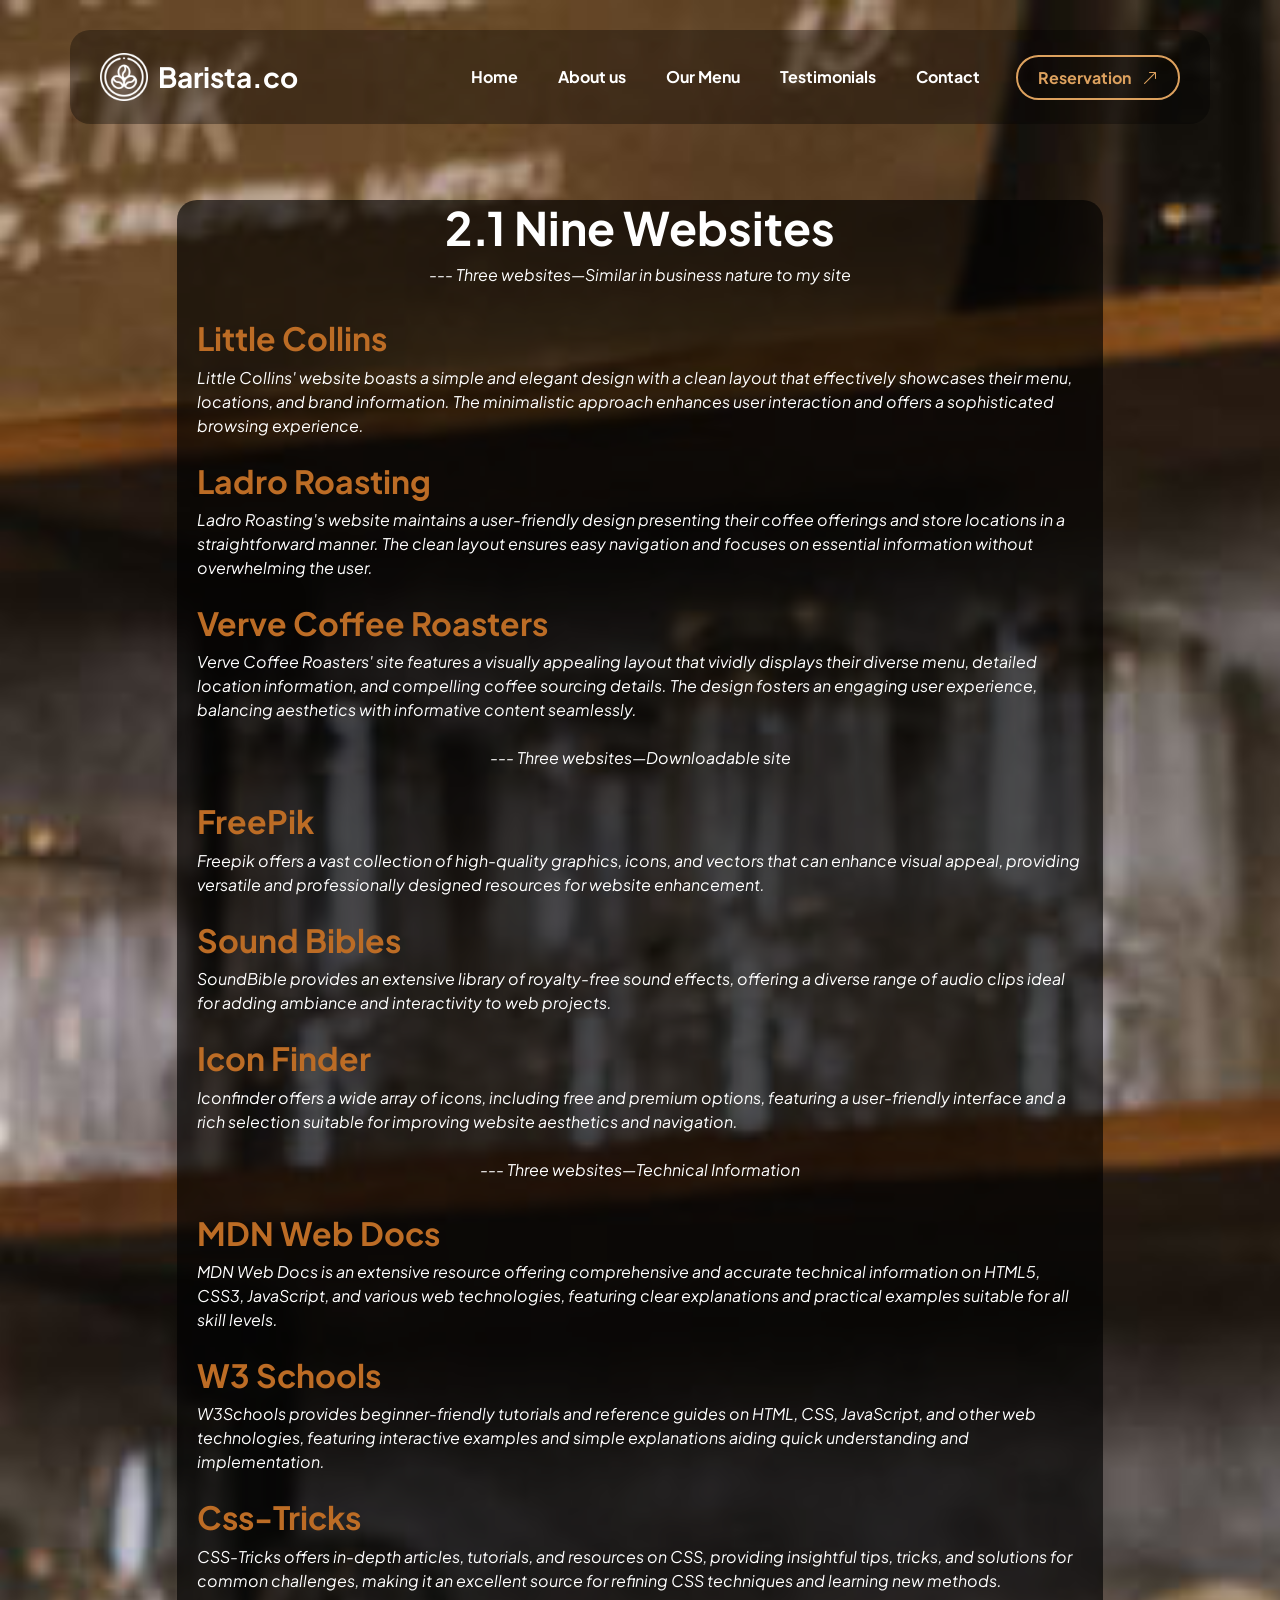
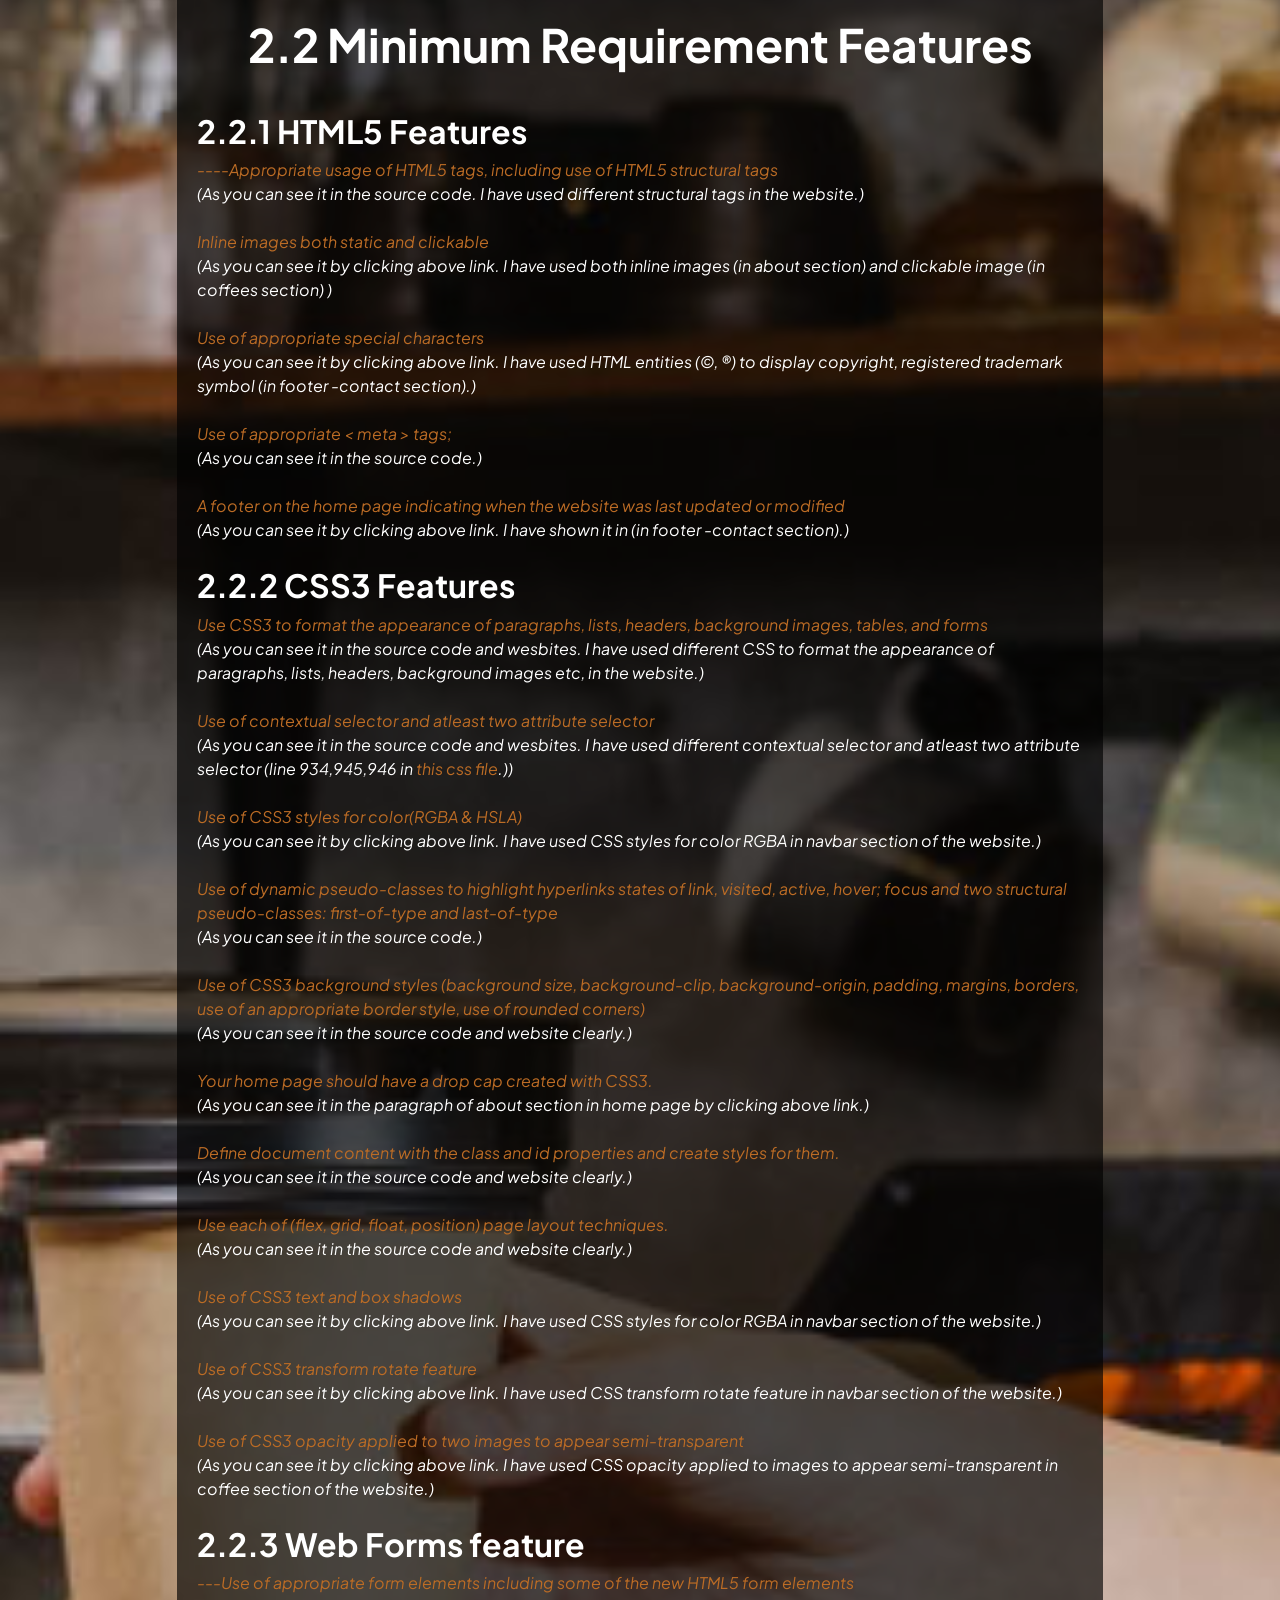
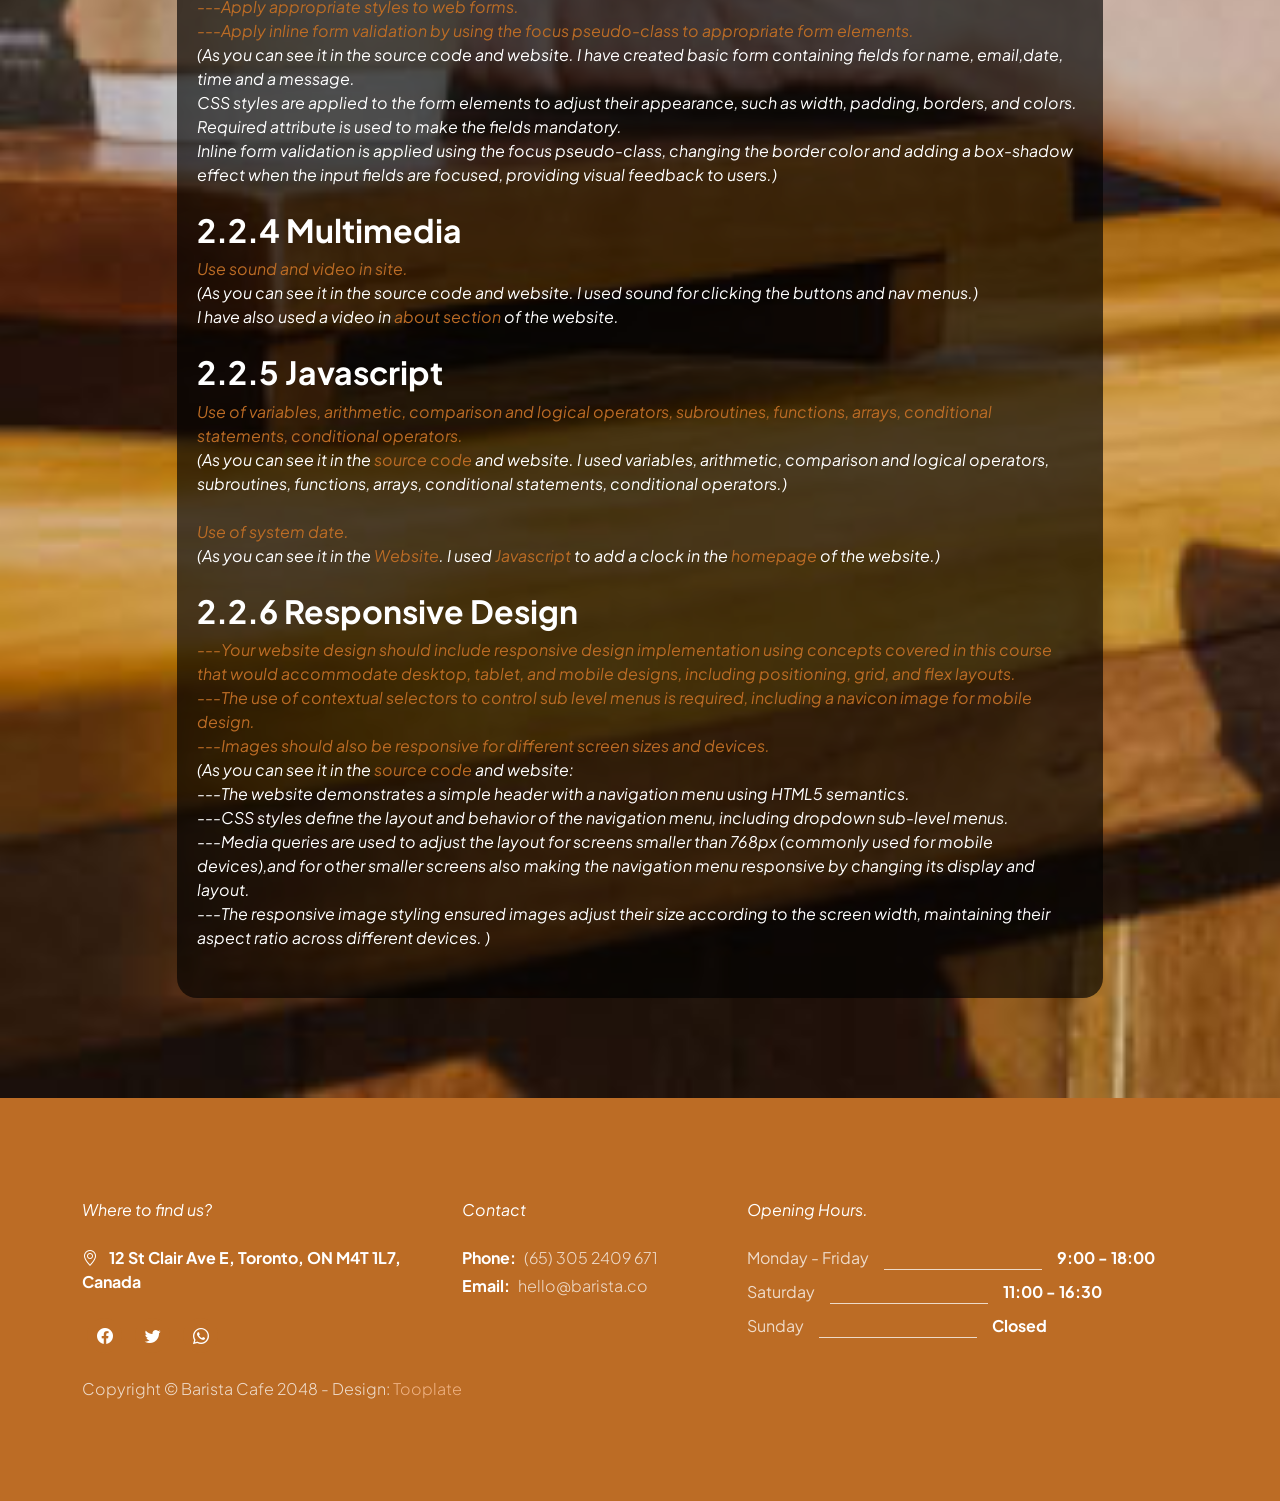
==== commit e1aaa486: "Update reference.html" ====
--- a/reference.html
+++ b/reference.html
@@ -571,7 +571,7 @@
 
                         <strong class="text-white">
                             <i class="bi-geo-alt me-2"></i>
-                            Bandra West, Mumbai, Maharashtra 400050, India
+                            12 St Clair Ave E, Toronto, ON M4T 1L7, Canada
                         </strong>
 
                         <ul class="social-icon mt-4">
@@ -661,4 +661,4 @@
 
 </body>
 
-</html>+</html>
